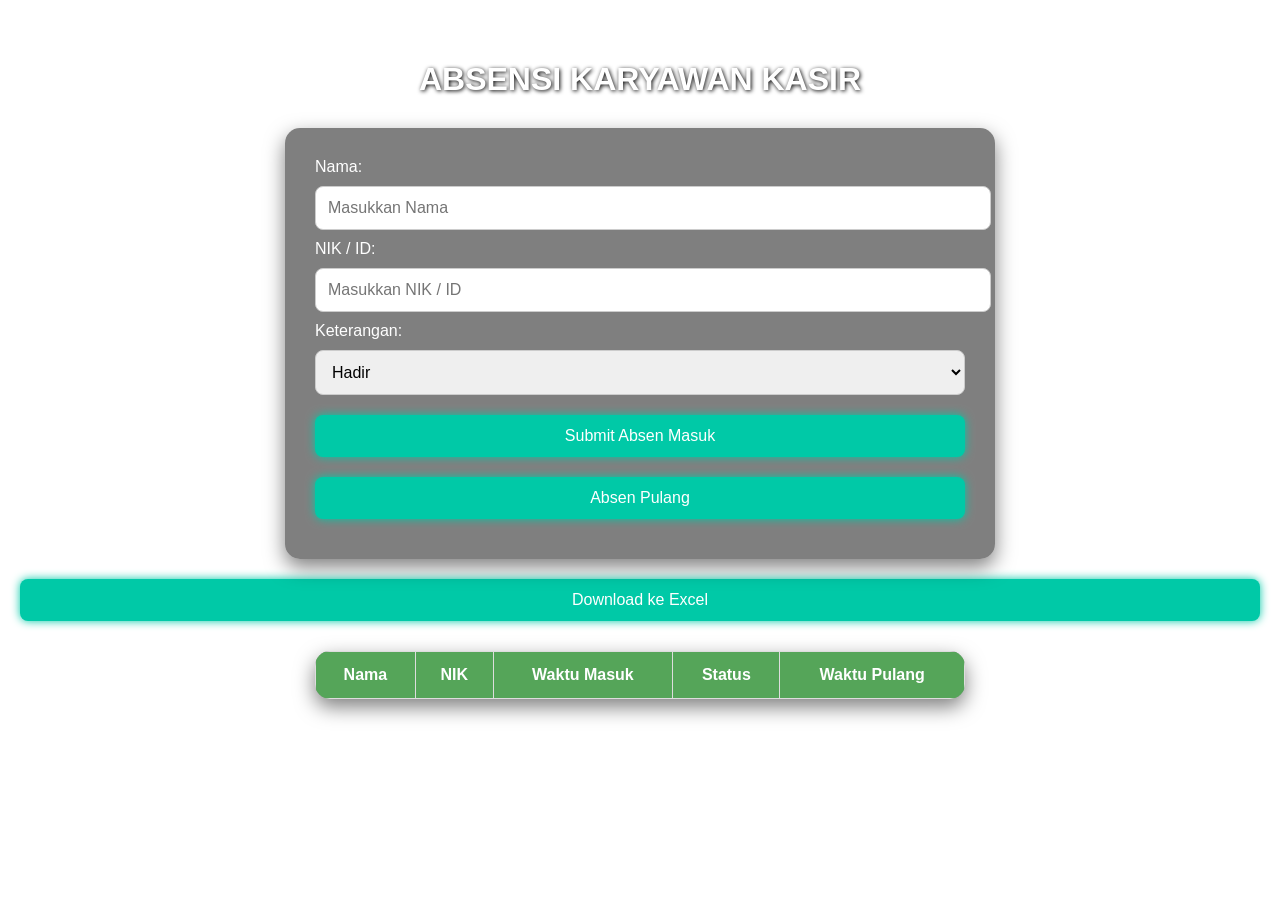
==== absensi_karyawan_kasir_bg.html @ 74670959 "Add files via upload" ====
<!DOCTYPE html>
<html lang="id">
<head>
  <meta charset="UTF-8">
  <meta name="viewport" content="width=device-width, initial-scale=1.0">
  <title>ABSENSI KARYAWAN KASIR</title>
  <style>
    body {
      font-family: 'Segoe UI', Tahoma, Geneva, Verdana, sans-serif;
      margin: 0;
      padding: 40px 20px;
      background: url('https://images.unsplash.com/photo-1503264116251-35a269479413?ixlib=rb-4.0.3&auto=format&fit=crop&w=1350&q=80') no-repeat center center fixed;
  background-size: cover;
      color: #fff;
      overflow-x: hidden;
    }
    .dragon-bg {
      position: fixed;
      top: 0;
      left: -100%;
      width: 200%;
      height: 100%;
      background: url('https://i.ibb.co/k62mH7W/dragon-walking.gif') repeat-x;
      background-size: contain;
      animation: moveDragon 60s linear infinite;
      z-index: -1;
      opacity: 0.1;
    }
    @keyframes moveDragon {
      from { left: -100%; }
      to { left: 0%; }
    }
    h1 {
      text-align: center;
      margin-bottom: 30px;
      font-size: 2rem;
      text-shadow: 1px 1px 4px #000;
    }
    form, table {
      margin: 0 auto;
      width: 100%;
      max-width: 650px;
      backdrop-filter: blur(10px);
      background: rgba(0, 0, 0, 0.5);
      padding: 30px;
      border-radius: 15px;
      box-shadow: 0 8px 20px rgba(0,0,0,0.5);
    }
    input, select, button {
      width: 100%;
      padding: 12px;
      margin: 10px 0;
      border-radius: 8px;
      border: 1px solid #ccc;
      font-size: 1rem;
    }
    button[type="submit"], #downloadBtn, #pulangBtn {
      background-color: #00C9A7;
      box-shadow: 0 0 10px #00C9A7;
      color: white;
      border: none;
      transition: all 0.3s ease;
    }
    button:hover {
      background-color: #00B89F;
      box-shadow: 0 0 20px #00C9A7;
    }
    table {
      margin-top: 30px;
      border-collapse: collapse;
      width: 100%;
      border-radius: 15px;
      overflow: hidden;
    }
    th, td {
      padding: 14px;
      border: 1px solid #ddd;
      text-align: center;
      background: rgba(255, 255, 255, 0.1);
    }
    th {
      background-color: rgba(76, 175, 80, 0.8);
    }
    tr:hover {
      background-color: rgba(255, 255, 255, 0.2);
    }
    #downloadBtn {
      display: block;
      margin: 20px auto 10px auto;
      padding: 12px 24px;
    }
  </style>
</head>
<body>
  <div class="dragon-bg"></div>

  <h1>ABSENSI KARYAWAN KASIR</h1>

  <form id="absenForm">
    <label>Nama:</label>
    <input type="text" id="nama" placeholder="Masukkan Nama" required>

    <label>NIK / ID:</label>
    <input type="text" id="nik" placeholder="Masukkan NIK / ID" required>

    <label>Keterangan:</label>
    <select id="status">
      <option value="Hadir">Hadir</option>
      <option value="Izin">Izin</option>
      <option value="Sakit">Sakit</option>
    </select>

    <button type="submit">Submit Absen Masuk</button>
    <button type="button" id="pulangBtn">Absen Pulang</button>
  </form>

  <button id="downloadBtn">Download ke Excel</button>

  <table id="absenTable">
    <thead>
      <tr>
        <th>Nama</th>
        <th>NIK</th>
        <th>Waktu Masuk</th>
        <th>Status</th>
        <th>Waktu Pulang</th>
      </tr>
    </thead>
    <tbody>
      <!-- Data absensi akan muncul di sini -->
    </tbody>
  </table>

  <script>
    const form = document.getElementById('absenForm');
    const tableBody = document.querySelector('#absenTable tbody');
    const downloadBtn = document.getElementById('downloadBtn');
    const pulangBtn = document.getElementById('pulangBtn');
    let lastRow = null;

    form.addEventListener('submit', function(e) {
      e.preventDefault();
      const nama = document.getElementById('nama').value.trim();
      const nik = document.getElementById('nik').value.trim();
      const status = document.getElementById('status').value;
      const waktuMasuk = new Date().toLocaleString('id-ID');

      if (!nama || !nik || /^\d+$/.test(nama)) {
        alert('Nama atau NIK tidak valid!');
        return;
      }

      const row = document.createElement('tr');
      row.innerHTML = `
        <td>${nama}</td>
        <td>${nik}</td>
        <td>${waktuMasuk}</td>
        <td>${status}</td>
        <td>-</td>
      `;
      tableBody.appendChild(row);
      lastRow = row;
      form.reset();
      alert('Data absen masuk berhasil ditambahkan!');
    });

    pulangBtn.addEventListener('click', function() {
      if(lastRow){
        const waktuPulang = new Date().toLocaleString('id-ID');
        lastRow.cells[4].innerText = waktuPulang;
        alert('Absen pulang berhasil dicatat!');
      } else {
        alert('Belum ada data absen masuk!');
      }
    });

    downloadBtn.addEventListener('click', function () {
      if(confirm("Yakin ingin mendownload data absensi?")){
        let csv = 'Nama,NIK,Waktu Masuk,Status,Waktu Pulang\n';
        const rows = document.querySelectorAll('table tr');
        rows.forEach(row => {
          const cols = row.querySelectorAll('td, th');
          const rowData = [];
          cols.forEach(col => rowData.push(col.innerText));
          csv += rowData.join(',') + '\n';
        });

        const hiddenElement = document.createElement('a');
        hiddenElement.href = 'data:text/csv;charset=utf-8,' + encodeURI(csv);
        hiddenElement.target = '_blank';
        hiddenElement.download = 'data_absensi.csv';
        hiddenElement.click();
      }
    });
  </script>
</body>
</html>
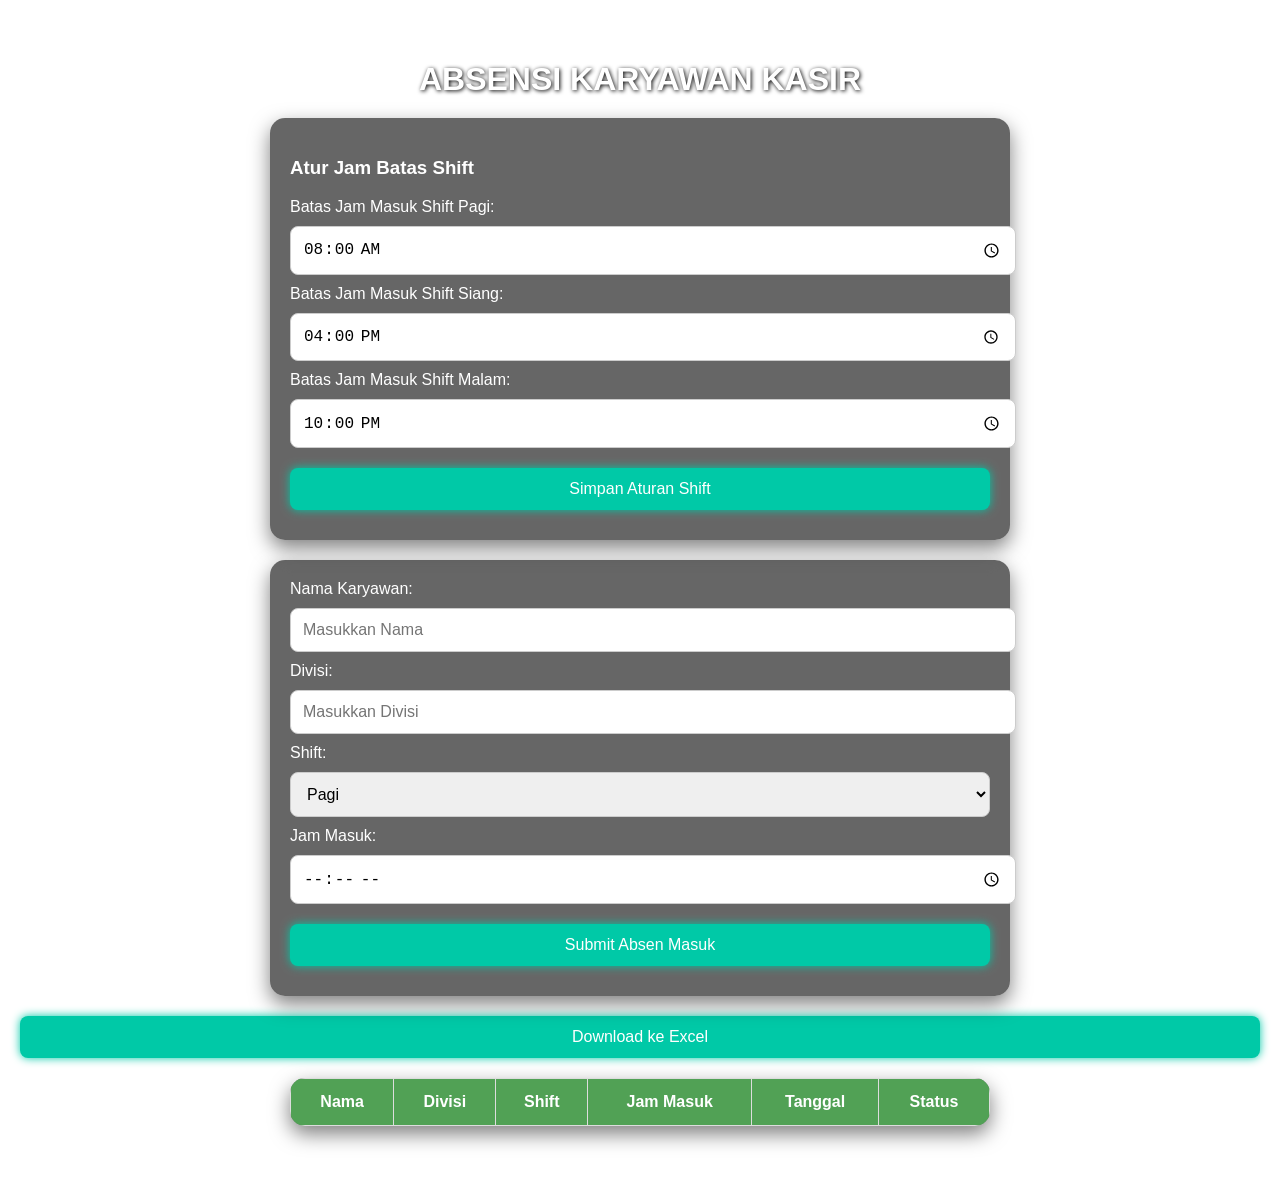
==== commit 9e96d87a: "Update absensi_karyawan_kasir_bg.html" ====
--- a/absensi_karyawan_kasir_bg.html
+++ b/absensi_karyawan_kasir_bg.html
@@ -1,4 +1,3 @@
-
 <!DOCTYPE html>
 <html lang="id">
 <head>
@@ -11,41 +10,41 @@
       margin: 0;
       padding: 40px 20px;
       background: url('https://images.unsplash.com/photo-1503264116251-35a269479413?ixlib=rb-4.0.3&auto=format&fit=crop&w=1350&q=80') no-repeat center center fixed;
-  background-size: cover;
+      background-size: cover;
       color: #fff;
       overflow-x: hidden;
     }
     .dragon-bg {
       position: fixed;
-      top: 0;
+      bottom: 0;
       left: -100%;
-      width: 200%;
-      height: 100%;
-      background: url('https://i.ibb.co/k62mH7W/dragon-walking.gif') repeat-x;
+      width: 300%;
+      height: 300px;
+      background: url('https://i.ibb.co/3f03Z0k/mahjong-dragon.gif') repeat-x;
       background-size: contain;
-      animation: moveDragon 60s linear infinite;
+      animation: moveDragon 60s linear infinite, floatUpDown 4s ease-in-out infinite;
       z-index: -1;
-      opacity: 0.1;
+      opacity: 0.25;
+      pointer-events: none;
     }
     @keyframes moveDragon {
       from { left: -100%; }
-      to { left: 0%; }
-    }
-    h1 {
-      text-align: center;
-      margin-bottom: 30px;
-      font-size: 2rem;
-      text-shadow: 1px 1px 4px #000;
-    }
+      to   { left: 0%; }
+    }
+    @keyframes floatUpDown {
+      0%, 100% { transform: translateY(0); }
+      50%       { transform: translateY(-20px); }
+    }
+    h1 { text-align: center; margin-bottom: 20px; font-size: 2rem; text-shadow: 1px 1px 4px #000; }
     form, table {
       margin: 0 auto;
-      width: 100%;
-      max-width: 650px;
+      width: 100%; max-width: 700px;
       backdrop-filter: blur(10px);
-      background: rgba(0, 0, 0, 0.5);
-      padding: 30px;
+      background: rgba(0, 0, 0, 0.6);
+      padding: 20px;
       border-radius: 15px;
       box-shadow: 0 8px 20px rgba(0,0,0,0.5);
+      margin-bottom: 20px;
     }
     input, select, button {
       width: 100%;
@@ -55,19 +54,15 @@
       border: 1px solid #ccc;
       font-size: 1rem;
     }
-    button[type="submit"], #downloadBtn, #pulangBtn {
+    button[type="submit"], #downloadBtn {
       background-color: #00C9A7;
       box-shadow: 0 0 10px #00C9A7;
       color: white;
       border: none;
       transition: all 0.3s ease;
     }
-    button:hover {
-      background-color: #00B89F;
-      box-shadow: 0 0 20px #00C9A7;
-    }
+    button:hover { background-color: #00B89F; box-shadow: 0 0 20px #00C9A7; }
     table {
-      margin-top: 30px;
       border-collapse: collapse;
       width: 100%;
       border-radius: 15px;
@@ -78,16 +73,15 @@
       border: 1px solid #ddd;
       text-align: center;
       background: rgba(255, 255, 255, 0.1);
-    }
-    th {
-      background-color: rgba(76, 175, 80, 0.8);
-    }
-    tr:hover {
-      background-color: rgba(255, 255, 255, 0.2);
-    }
+      color: #fff;
+    }
+    th { background-color: rgba(76, 175, 80, 0.8); }
+    tr:hover { background-color: rgba(255, 255, 255, 0.2); }
+    .status-hijau { color: #2ecc71; font-weight: bold; }
+    .status-merah { color: #e74c3c; font-weight: bold; }
     #downloadBtn {
       display: block;
-      margin: 20px auto 10px auto;
+      margin: 20px auto;
       padding: 12px 24px;
     }
   </style>
@@ -97,22 +91,37 @@
 
   <h1>ABSENSI KARYAWAN KASIR</h1>
 
+  <!-- Form pengaturan shift -->
+  <form id="shiftForm">
+    <h3>Atur Jam Batas Shift</h3>
+    <label>Batas Jam Masuk Shift Pagi:</label>
+    <input type="time" id="shiftPagi" value="08:00" required>
+    <label>Batas Jam Masuk Shift Siang:</label>
+    <input type="time" id="shiftSiang" value="16:00" required>
+    <label>Batas Jam Masuk Shift Malam:</label>
+    <input type="time" id="shiftMalam" value="22:00" required>
+    <button type="submit">Simpan Aturan Shift</button>
+  </form>
+
+  <!-- Form absen -->
   <form id="absenForm">
-    <label>Nama:</label>
+    <label>Nama Karyawan:</label>
     <input type="text" id="nama" placeholder="Masukkan Nama" required>
 
-    <label>NIK / ID:</label>
-    <input type="text" id="nik" placeholder="Masukkan NIK / ID" required>
-
-    <label>Keterangan:</label>
-    <select id="status">
-      <option value="Hadir">Hadir</option>
-      <option value="Izin">Izin</option>
-      <option value="Sakit">Sakit</option>
+    <label>Divisi:</label>
+    <input type="text" id="divisi" placeholder="Masukkan Divisi" required>
+
+    <label>Shift:</label>
+    <select id="shift" required>
+      <option value="Pagi">Pagi</option>
+      <option value="Siang">Siang</option>
+      <option value="Malam">Malam</option>
     </select>
 
+    <label>Jam Masuk:</label>
+    <input type="time" id="jamMasuk" required>
+
     <button type="submit">Submit Absen Masuk</button>
-    <button type="button" id="pulangBtn">Absen Pulang</button>
   </form>
 
   <button id="downloadBtn">Download ke Excel</button>
@@ -121,76 +130,87 @@
     <thead>
       <tr>
         <th>Nama</th>
-        <th>NIK</th>
-        <th>Waktu Masuk</th>
+        <th>Divisi</th>
+        <th>Shift</th>
+        <th>Jam Masuk</th>
+        <th>Tanggal</th>
         <th>Status</th>
-        <th>Waktu Pulang</th>
       </tr>
     </thead>
-    <tbody>
-      <!-- Data absensi akan muncul di sini -->
-    </tbody>
+    <tbody></tbody>
   </table>
 
   <script>
-    const form = document.getElementById('absenForm');
+    const formAbsen = document.getElementById('absenForm');
+    const formShift = document.getElementById('shiftForm');
     const tableBody = document.querySelector('#absenTable tbody');
     const downloadBtn = document.getElementById('downloadBtn');
-    const pulangBtn = document.getElementById('pulangBtn');
-    let lastRow = null;
-
-    form.addEventListener('submit', function(e) {
+
+    // Default rules
+    let shiftRules = {
+      "Pagi": "08:00",
+      "Siang": "16:00",
+      "Malam": "22:00"
+    };
+
+    // Simpan aturan shift dari form pengaturan
+    formShift.addEventListener('submit', e => {
+      e.preventDefault();
+      shiftRules.Pagi = document.getElementById('shiftPagi').value;
+      shiftRules.Siang = document.getElementById('shiftSiang').value;
+      shiftRules.Malam = document.getElementById('shiftMalam').value;
+      alert("Aturan shift berhasil diperbarui!");
+    });
+
+    formAbsen.addEventListener('submit', e => {
       e.preventDefault();
       const nama = document.getElementById('nama').value.trim();
-      const nik = document.getElementById('nik').value.trim();
-      const status = document.getElementById('status').value;
-      const waktuMasuk = new Date().toLocaleString('id-ID');
-
-      if (!nama || !nik || /^\d+$/.test(nama)) {
-        alert('Nama atau NIK tidak valid!');
+      const divisi = document.getElementById('divisi').value.trim();
+      const shift = document.getElementById('shift').value;
+      const jamMasuk = document.getElementById('jamMasuk').value;
+      if (!nama || !divisi || !jamMasuk) {
+        alert('Harap lengkapi semua data!');
         return;
+      }
+
+      const tanggal = new Date().toLocaleDateString('id-ID');
+      const batasShift = shiftRules[shift];
+      let statusText = '';
+      let statusClass = '';
+
+      if (jamMasuk > batasShift) {
+        statusText = 'Terlambat';
+        statusClass = 'status-merah';
+      } else {
+        statusText = 'Selamat Datang';
+        statusClass = 'status-hijau';
       }
 
       const row = document.createElement('tr');
       row.innerHTML = `
         <td>${nama}</td>
-        <td>${nik}</td>
-        <td>${waktuMasuk}</td>
-        <td>${status}</td>
-        <td>-</td>
+        <td>${divisi}</td>
+        <td>${shift}</td>
+        <td>${jamMasuk}</td>
+        <td>${tanggal}</td>
+        <td class="${statusClass}">${statusText}</td>
       `;
       tableBody.appendChild(row);
-      lastRow = row;
-      form.reset();
-      alert('Data absen masuk berhasil ditambahkan!');
+      formAbsen.reset();
     });
 
-    pulangBtn.addEventListener('click', function() {
-      if(lastRow){
-        const waktuPulang = new Date().toLocaleString('id-ID');
-        lastRow.cells[4].innerText = waktuPulang;
-        alert('Absen pulang berhasil dicatat!');
-      } else {
-        alert('Belum ada data absen masuk!');
-      }
-    });
-
-    downloadBtn.addEventListener('click', function () {
-      if(confirm("Yakin ingin mendownload data absensi?")){
-        let csv = 'Nama,NIK,Waktu Masuk,Status,Waktu Pulang\n';
-        const rows = document.querySelectorAll('table tr');
-        rows.forEach(row => {
+    downloadBtn.addEventListener('click', () => {
+      if (confirm("Yakin ingin mendownload data absensi?")) {
+        let csv = 'Nama,Divisi,Shift,Jam Masuk,Tanggal,Status\n';
+        document.querySelectorAll('#absenTable tr').forEach(row => {
           const cols = row.querySelectorAll('td, th');
-          const rowData = [];
-          cols.forEach(col => rowData.push(col.innerText));
-          csv += rowData.join(',') + '\n';
+          csv += Array.from(cols).map(c => c.innerText).join(',') + '\n';
         });
-
-        const hiddenElement = document.createElement('a');
-        hiddenElement.href = 'data:text/csv;charset=utf-8,' + encodeURI(csv);
-        hiddenElement.target = '_blank';
-        hiddenElement.download = 'data_absensi.csv';
-        hiddenElement.click();
+        const a = document.createElement('a');
+        a.href = 'data:text/csv;charset=utf-8,' + encodeURI(csv);
+        a.target = '_blank';
+        a.download = 'data_absensi.csv';
+        a.click();
       }
     });
   </script>
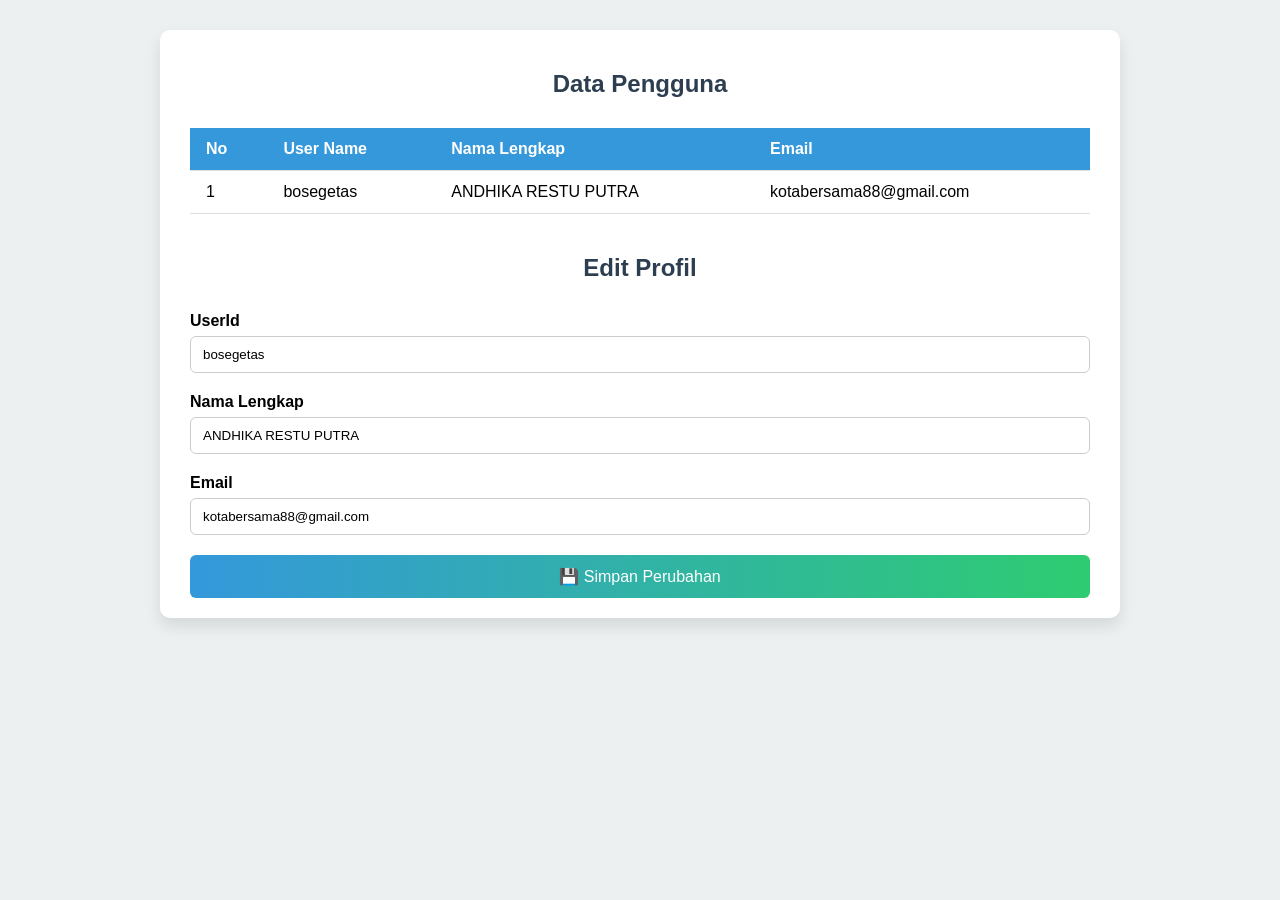
==== commit 6005d762: "Update absensi_karyawan_kasir_bg.html" ====
--- a/absensi_karyawan_kasir_bg.html
+++ b/absensi_karyawan_kasir_bg.html
@@ -2,217 +2,137 @@
 <html lang="id">
 <head>
   <meta charset="UTF-8">
-  <meta name="viewport" content="width=device-width, initial-scale=1.0">
-  <title>ABSENSI KARYAWAN KASIR</title>
+  <title>Profil Pengguna</title>
   <style>
     body {
-      font-family: 'Segoe UI', Tahoma, Geneva, Verdana, sans-serif;
+      font-family: 'Segoe UI', sans-serif;
+      background: #ecf0f1;
       margin: 0;
-      padding: 40px 20px;
-      background: url('https://images.unsplash.com/photo-1503264116251-35a269479413?ixlib=rb-4.0.3&auto=format&fit=crop&w=1350&q=80') no-repeat center center fixed;
-      background-size: cover;
-      color: #fff;
-      overflow-x: hidden;
+      padding: 30px;
     }
-    .dragon-bg {
-      position: fixed;
-      bottom: 0;
-      left: -100%;
-      width: 300%;
-      height: 300px;
-      background: url('https://i.ibb.co/3f03Z0k/mahjong-dragon.gif') repeat-x;
-      background-size: contain;
-      animation: moveDragon 60s linear infinite, floatUpDown 4s ease-in-out infinite;
-      z-index: -1;
-      opacity: 0.25;
-      pointer-events: none;
+
+    .container {
+      max-width: 900px;
+      margin: auto;
+      background: #fff;
+      padding: 20px 30px;
+      border-radius: 10px;
+      box-shadow: 0 8px 16px rgba(0,0,0,0.1);
     }
-    @keyframes moveDragon {
-      from { left: -100%; }
-      to   { left: 0%; }
+
+    h2 {
+      text-align: center;
+      color: #2c3e50;
+      margin-bottom: 30px;
     }
-    @keyframes floatUpDown {
-      0%, 100% { transform: translateY(0); }
-      50%       { transform: translateY(-20px); }
+
+    table {
+      width: 100%;
+      border-collapse: collapse;
+      margin-bottom: 40px;
     }
-    h1 { text-align: center; margin-bottom: 20px; font-size: 2rem; text-shadow: 1px 1px 4px #000; }
-    form, table {
-      margin: 0 auto;
-      width: 100%; max-width: 700px;
-      backdrop-filter: blur(10px);
-      background: rgba(0, 0, 0, 0.6);
-      padding: 20px;
-      border-radius: 15px;
-      box-shadow: 0 8px 20px rgba(0,0,0,0.5);
+
+    table th, table td {
+      padding: 12px 16px;
+      text-align: left;
+      border-bottom: 1px solid #ddd;
+    }
+
+    table th {
+      background-color: #3498db;
+      color: white;
+    }
+
+    table tr:nth-child(even) {
+      background-color: #f9f9f9;
+    }
+
+    .form-group {
       margin-bottom: 20px;
     }
-    input, select, button {
+
+    label {
+      display: block;
+      font-weight: 600;
+      margin-bottom: 6px;
+    }
+
+    input[type="text"],
+    input[type="email"] {
       width: 100%;
-      padding: 12px;
-      margin: 10px 0;
-      border-radius: 8px;
+      padding: 10px 12px;
       border: 1px solid #ccc;
-      font-size: 1rem;
+      border-radius: 6px;
+      box-sizing: border-box;
     }
-    button[type="submit"], #downloadBtn {
-      background-color: #00C9A7;
-      box-shadow: 0 0 10px #00C9A7;
+
+    .submit-btn {
+      background: linear-gradient(to right, #3498db, #2ecc71);
       color: white;
+      font-size: 16px;
+      padding: 12px 20px;
       border: none;
-      transition: all 0.3s ease;
+      border-radius: 6px;
+      cursor: pointer;
+      width: 100%;
+      transition: background 0.3s ease;
     }
-    button:hover { background-color: #00B89F; box-shadow: 0 0 20px #00C9A7; }
-    table {
-      border-collapse: collapse;
-      width: 100%;
-      border-radius: 15px;
-      overflow: hidden;
+
+    .submit-btn:hover {
+      background: linear-gradient(to right, #2ecc71, #3498db);
     }
-    th, td {
-      padding: 14px;
-      border: 1px solid #ddd;
-      text-align: center;
-      background: rgba(255, 255, 255, 0.1);
-      color: #fff;
+
+    .form-section {
+      margin-top: 30px;
     }
-    th { background-color: rgba(76, 175, 80, 0.8); }
-    tr:hover { background-color: rgba(255, 255, 255, 0.2); }
-    .status-hijau { color: #2ecc71; font-weight: bold; }
-    .status-merah { color: #e74c3c; font-weight: bold; }
-    #downloadBtn {
-      display: block;
-      margin: 20px auto;
-      padding: 12px 24px;
-    }
+
   </style>
 </head>
 <body>
-  <div class="dragon-bg"></div>
 
-  <h1>ABSENSI KARYAWAN KASIR</h1>
+  <div class="container">
+    <h2>Data Pengguna</h2>
 
-  <!-- Form pengaturan shift -->
-  <form id="shiftForm">
-    <h3>Atur Jam Batas Shift</h3>
-    <label>Batas Jam Masuk Shift Pagi:</label>
-    <input type="time" id="shiftPagi" value="08:00" required>
-    <label>Batas Jam Masuk Shift Siang:</label>
-    <input type="time" id="shiftSiang" value="16:00" required>
-    <label>Batas Jam Masuk Shift Malam:</label>
-    <input type="time" id="shiftMalam" value="22:00" required>
-    <button type="submit">Simpan Aturan Shift</button>
-  </form>
+    <!-- Tabel Data -->
+    <table>
+      <thead>
+        <tr>
+          <th>No</th>
+          <th>User Name</th>
+          <th>Nama Lengkap</th>
+          <th>Email</th>
+        </tr>
+      </thead>
+      <tbody>
+        <tr>
+          <td>1</td>
+          <td>bosegetas</td>
+          <td>ANDHIKA RESTU PUTRA</td>
+          <td>kotabersama88@gmail.com</td>
+        </tr>
+      </tbody>
+    </table>
 
-  <!-- Form absen -->
-  <form id="absenForm">
-    <label>Nama Karyawan:</label>
-    <input type="text" id="nama" placeholder="Masukkan Nama" required>
+    <!-- Form Edit -->
+    <div class="form-section">
+      <h2>Edit Profil</h2>
+      <form action="simpan_profil.php" method="POST">
+        <div class="form-group">
+          <label for="username">UserId</label>
+          <input type="text" id="username" name="username" value="bosegetas" readonly>
+        </div>
+        <div class="form-group">
+          <label for="fullname">Nama Lengkap</label>
+          <input type="text" id="fullname" name="fullname" value="ANDHIKA RESTU PUTRA">
+        </div>
+        <div class="form-group">
+          <label for="email">Email</label>
+          <input type="email" id="email" name="email" value="kotabersama88@gmail.com">
+        </div>
+        <button type="submit" class="submit-btn">💾 Simpan Perubahan</button>
+      </form>
+    </div>
+  </div>
 
-    <label>Divisi:</label>
-    <input type="text" id="divisi" placeholder="Masukkan Divisi" required>
-
-    <label>Shift:</label>
-    <select id="shift" required>
-      <option value="Pagi">Pagi</option>
-      <option value="Siang">Siang</option>
-      <option value="Malam">Malam</option>
-    </select>
-
-    <label>Jam Masuk:</label>
-    <input type="time" id="jamMasuk" required>
-
-    <button type="submit">Submit Absen Masuk</button>
-  </form>
-
-  <button id="downloadBtn">Download ke Excel</button>
-
-  <table id="absenTable">
-    <thead>
-      <tr>
-        <th>Nama</th>
-        <th>Divisi</th>
-        <th>Shift</th>
-        <th>Jam Masuk</th>
-        <th>Tanggal</th>
-        <th>Status</th>
-      </tr>
-    </thead>
-    <tbody></tbody>
-  </table>
-
-  <script>
-    const formAbsen = document.getElementById('absenForm');
-    const formShift = document.getElementById('shiftForm');
-    const tableBody = document.querySelector('#absenTable tbody');
-    const downloadBtn = document.getElementById('downloadBtn');
-
-    // Default rules
-    let shiftRules = {
-      "Pagi": "08:00",
-      "Siang": "16:00",
-      "Malam": "22:00"
-    };
-
-    // Simpan aturan shift dari form pengaturan
-    formShift.addEventListener('submit', e => {
-      e.preventDefault();
-      shiftRules.Pagi = document.getElementById('shiftPagi').value;
-      shiftRules.Siang = document.getElementById('shiftSiang').value;
-      shiftRules.Malam = document.getElementById('shiftMalam').value;
-      alert("Aturan shift berhasil diperbarui!");
-    });
-
-    formAbsen.addEventListener('submit', e => {
-      e.preventDefault();
-      const nama = document.getElementById('nama').value.trim();
-      const divisi = document.getElementById('divisi').value.trim();
-      const shift = document.getElementById('shift').value;
-      const jamMasuk = document.getElementById('jamMasuk').value;
-      if (!nama || !divisi || !jamMasuk) {
-        alert('Harap lengkapi semua data!');
-        return;
-      }
-
-      const tanggal = new Date().toLocaleDateString('id-ID');
-      const batasShift = shiftRules[shift];
-      let statusText = '';
-      let statusClass = '';
-
-      if (jamMasuk > batasShift) {
-        statusText = 'Terlambat';
-        statusClass = 'status-merah';
-      } else {
-        statusText = 'Selamat Datang';
-        statusClass = 'status-hijau';
-      }
-
-      const row = document.createElement('tr');
-      row.innerHTML = `
-        <td>${nama}</td>
-        <td>${divisi}</td>
-        <td>${shift}</td>
-        <td>${jamMasuk}</td>
-        <td>${tanggal}</td>
-        <td class="${statusClass}">${statusText}</td>
-      `;
-      tableBody.appendChild(row);
-      formAbsen.reset();
-    });
-
-    downloadBtn.addEventListener('click', () => {
-      if (confirm("Yakin ingin mendownload data absensi?")) {
-        let csv = 'Nama,Divisi,Shift,Jam Masuk,Tanggal,Status\n';
-        document.querySelectorAll('#absenTable tr').forEach(row => {
-          const cols = row.querySelectorAll('td, th');
-          csv += Array.from(cols).map(c => c.innerText).join(',') + '\n';
-        });
-        const a = document.createElement('a');
-        a.href = 'data:text/csv;charset=utf-8,' + encodeURI(csv);
-        a.target = '_blank';
-        a.download = 'data_absensi.csv';
-        a.click();
-      }
-    });
-  </script>
 </body>
 </html>
